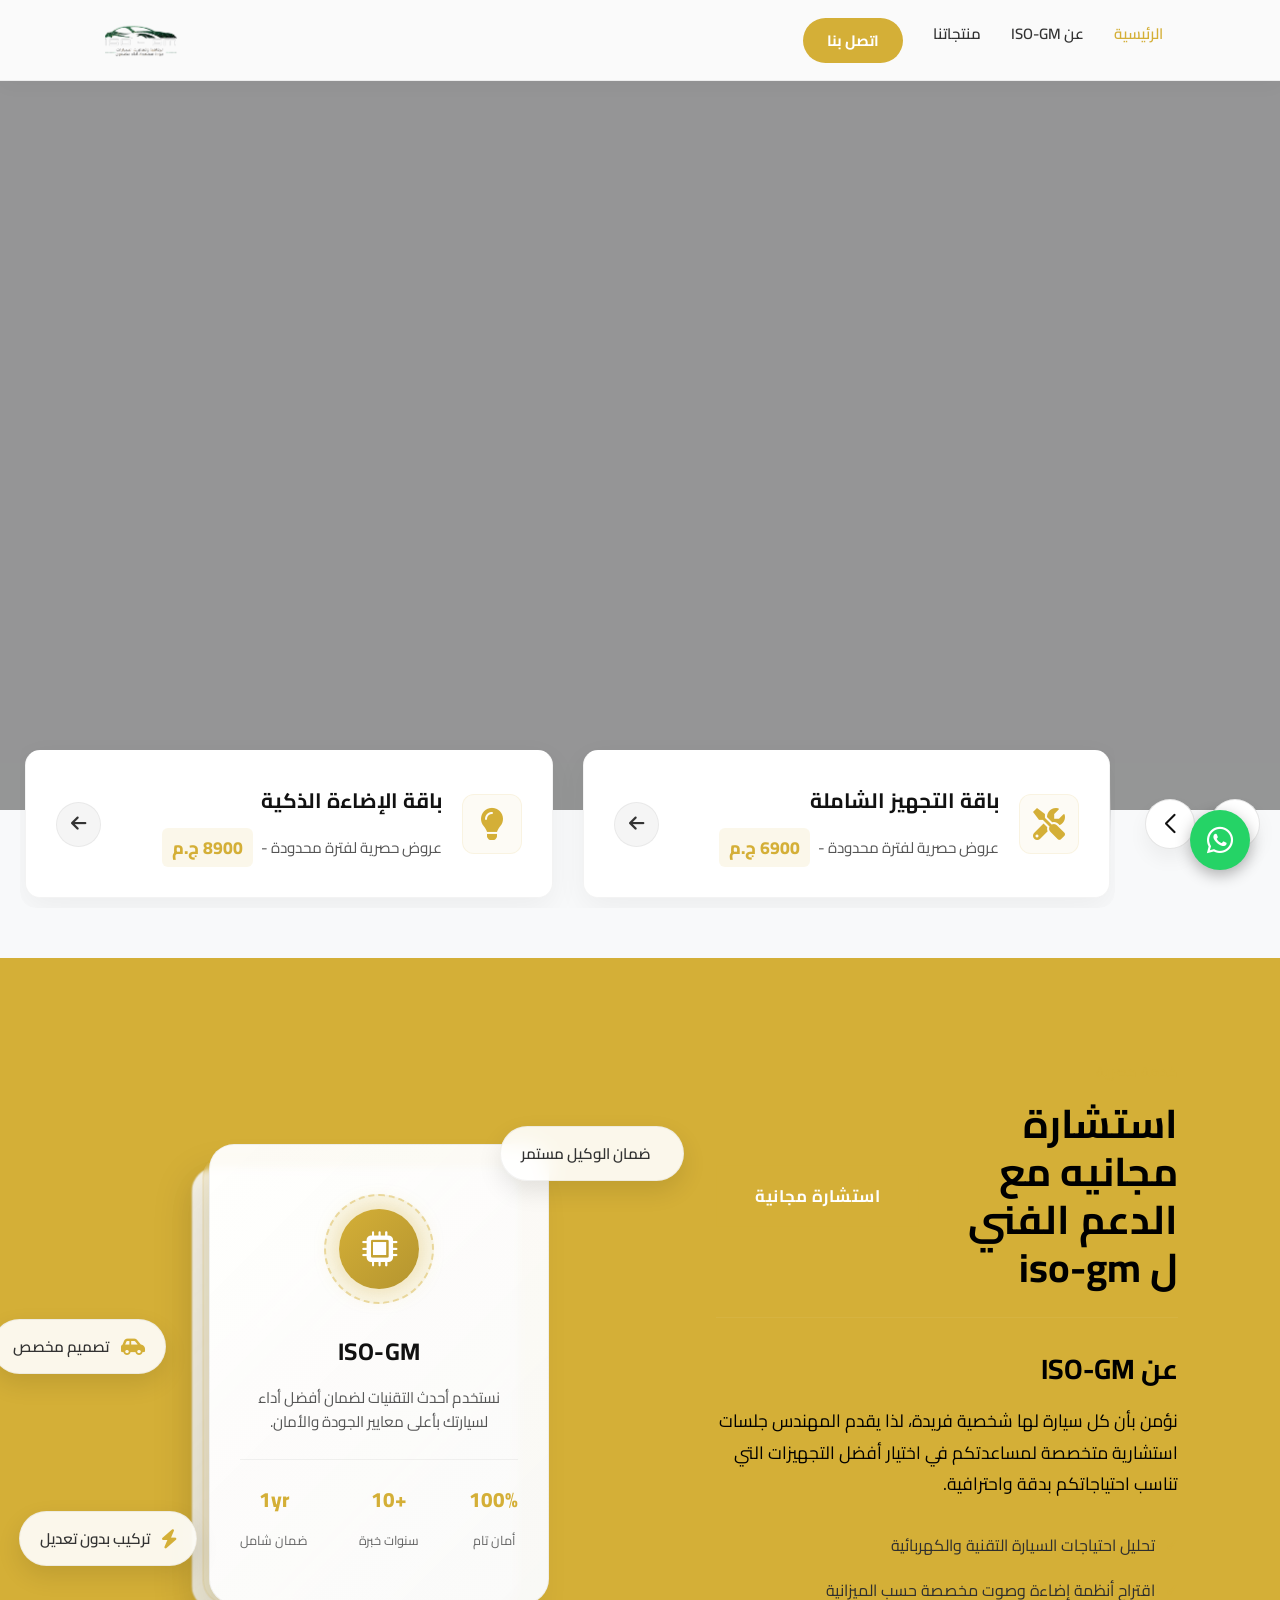
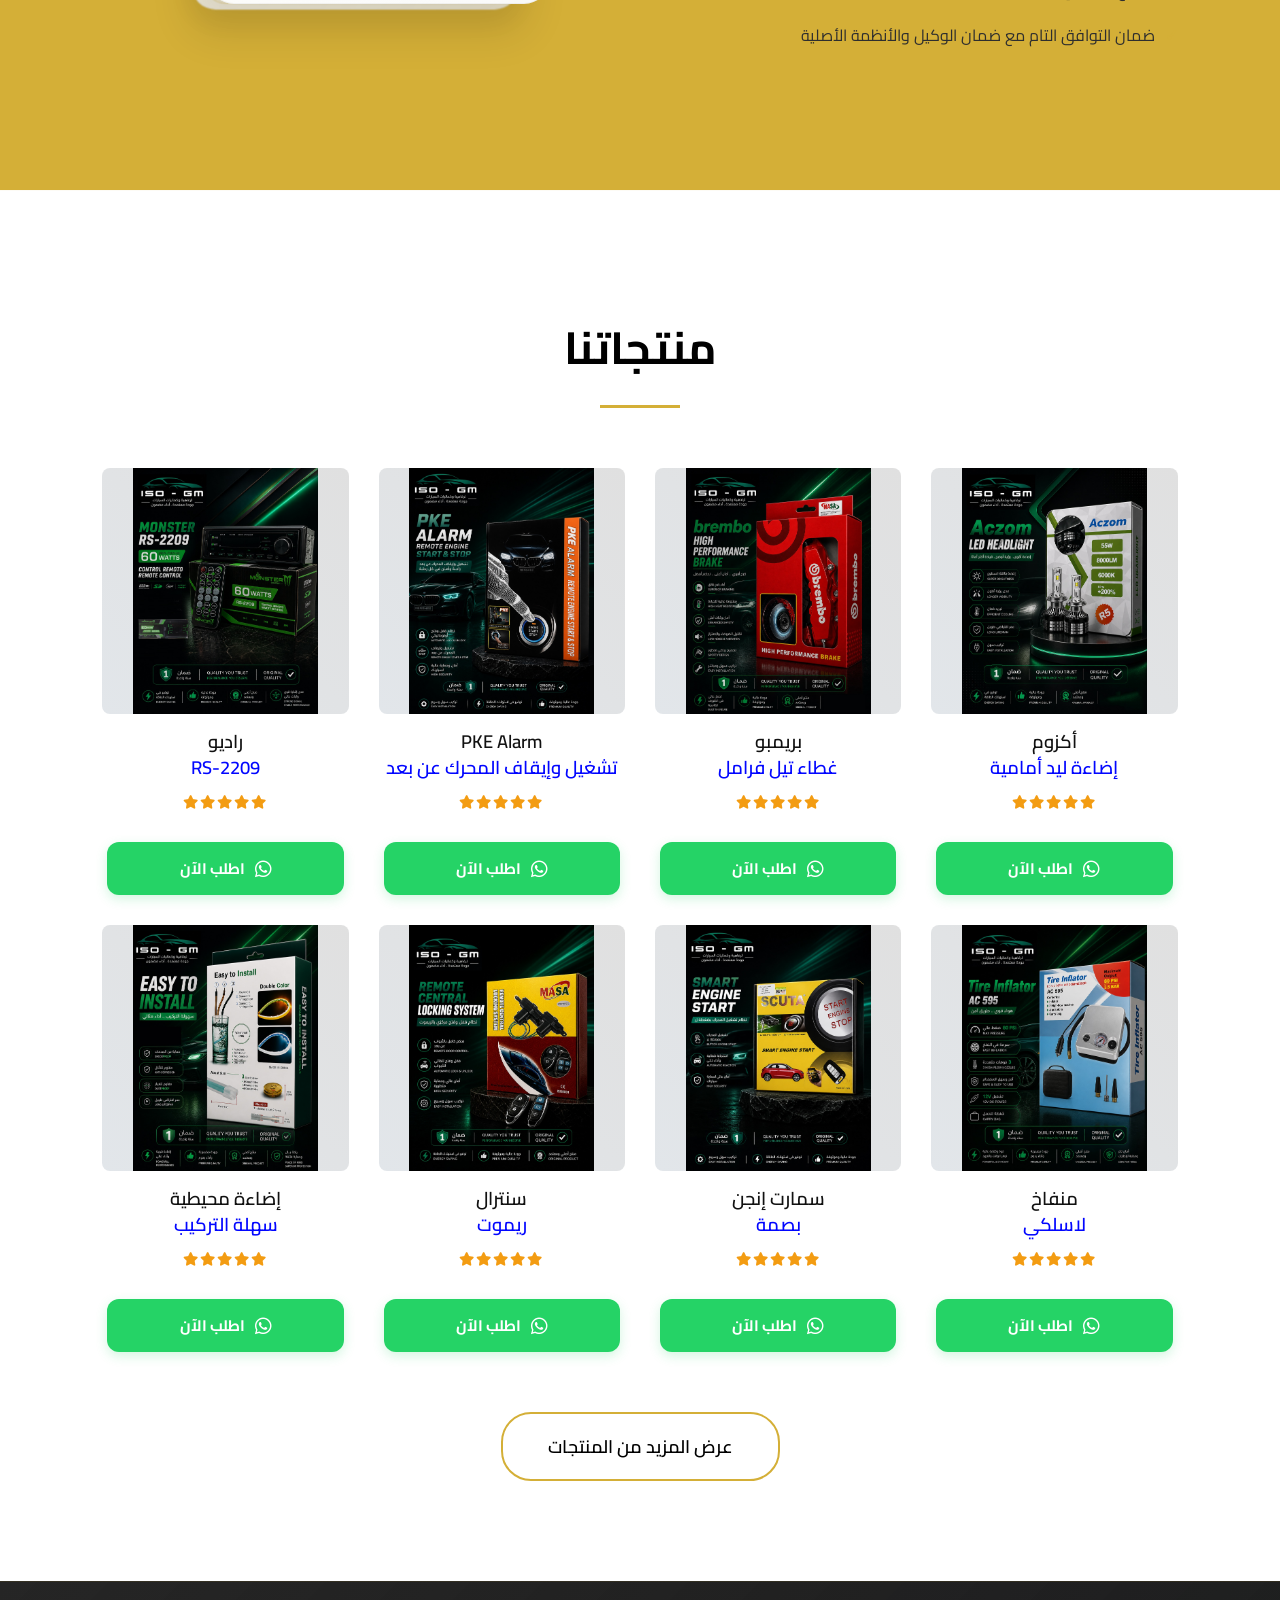
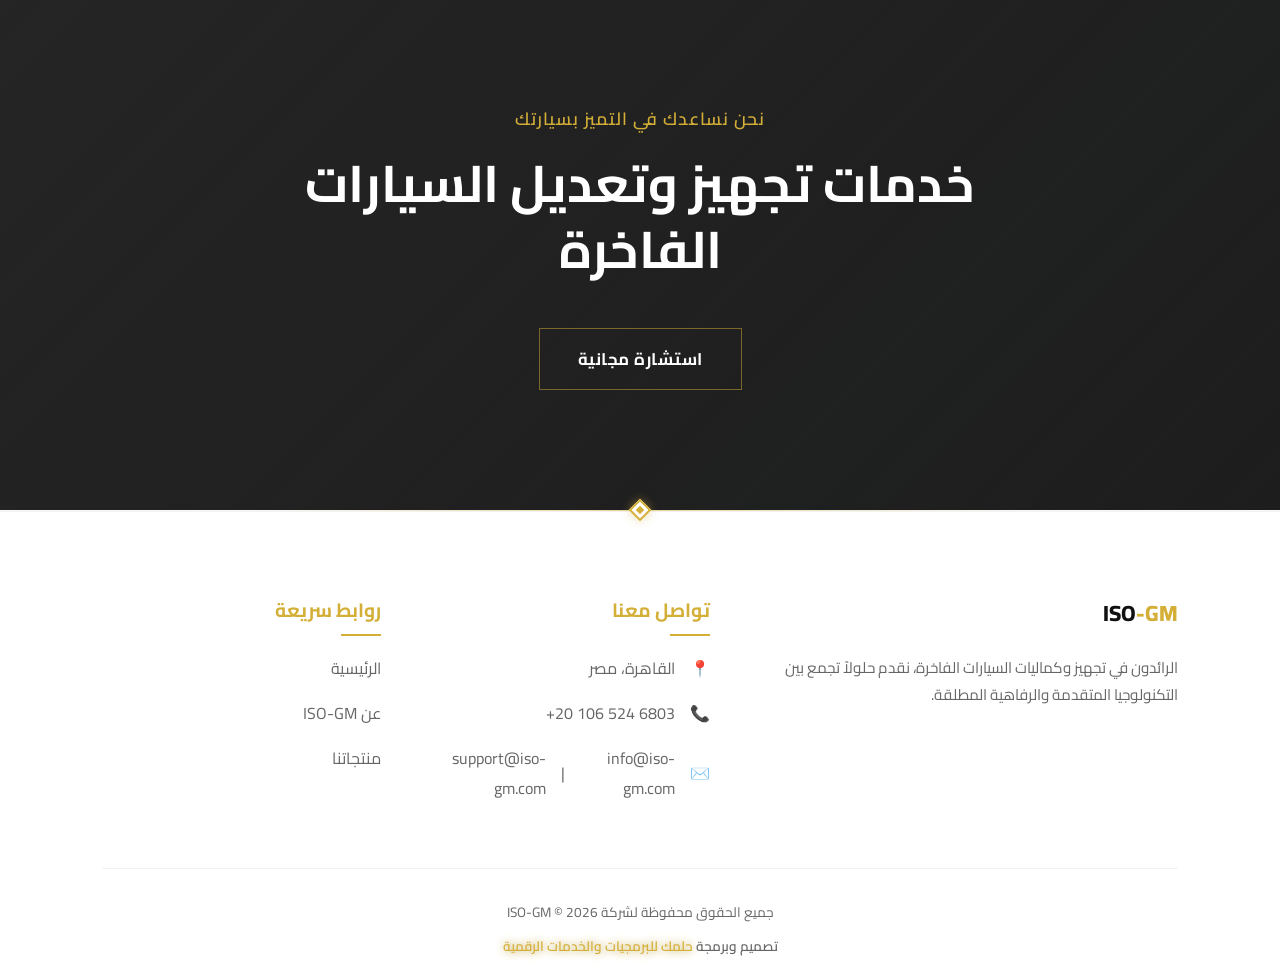
==== index.html @ 5f3ddc8c "Initial commit" ====
<!doctype html>
<html lang="ar" dir="rtl">
  <head>
    <meta charset="UTF-8" />
    <meta name="viewport" content="width=device-width, initial-scale=1.0" />
    <title>ISO-GM</title>
    <link
      href="https://fonts.googleapis.com/css2?family=Cairo:wght@400;600;700&display=swap"
      rel="stylesheet"
    />
    <link
      rel="stylesheet"
      href="https://cdn.jsdelivr.net/npm/swiper@11/swiper-bundle.min.css"
    />
    <link
      rel="stylesheet"
      href="https://cdnjs.cloudflare.com/ajax/libs/font-awesome/6.0.0-beta3/css/all.min.css"
    />
    <link rel="icon" href="Assets/Gallery/logo.png" />
    <link rel="stylesheet" href="Assets/style.css" />
    <style>
      a {
        text-decoration: none;
      }
    </style>
  </head>
  <body>
    <!-- ========================================== -->
    <!--               HEADER SECTION               -->
    <!-- ========================================== -->
    <header>
      <nav>
        <ul>
          <li><a href="#" style="color: var(--primary-cl)">الرئيسية</a></li>
          <li><a href="about.html">عن ISO-GM</a></li>
          <li><a href="products.html">منتجاتنا</a></li>
          <li><a href="#footer" class="nav-contact-btn">اتصل بنا</a></li>
        </ul>
      </nav>
      <a href="#" class="logo"
        ><img src="Assets/Gallery/logo.png" alt="ISO-GM Logo"
      /></a>
    </header>
    <!-- ========================================== -->
    <!--                HERO SECTION                -->
    <!-- ========================================== -->
    <section class="hero">
      <video autoplay muted loop playsinline>
        <source src="Assets/Gallery/index/main-vid.mp4" type="video/mp4" />
      </video>
      <div class="overlay"></div>
    </section>
    <!-- ========================================== -->
    <!--            OFFERS SLIDER SECTION           -->
    <!-- ========================================== -->
    <section class="offers-slider-container">
      <div class="offers-wrapper-inner">
        <div class="offers-nav">
          <div class="swiper-button-next"></div>
          <div class="swiper-button-prev"></div>
        </div>

        <div class="swiper offersSwiper">
          <div class="swiper-wrapper">
            <!-- Slide 1 -->
            <div class="swiper-slide">
              <div class="offer-card">
                <div class="offer-icon"><i class="fas fa-tools"></i></div>
                <div class="offer-details">
                  <h4>باقة التجهيز الشاملة</h4>
                  <p>
                    عروض حصرية لفترة محدودة -
                    <span class="price">6900 ج.م</span>
                  </p>
                </div>
                <div class="offer-arrow-btn">
                  <i class="fas fa-arrow-left"></i>
                </div>
              </div>
            </div>
            <!-- Slide 2 -->
            <div class="swiper-slide">
              <div class="offer-card">
                <div class="offer-icon"><i class="fas fa-lightbulb"></i></div>
                <div class="offer-details">
                  <h4>باقة الإضاءة الذكية</h4>
                  <p>
                    عروض حصرية لفترة محدودة -
                    <span class="price">8900 ج.م</span>
                  </p>
                </div>
                <div class="offer-arrow-btn">
                  <i class="fas fa-arrow-left"></i>
                </div>
              </div>
            </div>
            <!-- Slide 3 -->
            <div class="swiper-slide">
              <div class="offer-card">
                <div class="offer-icon"><i class="fas fa-volume-up"></i></div>
                <div class="offer-details">
                  <h4>باقة الصوت المحيطي</h4>
                  <p>
                    عروض حصرية لفترة محدودة -
                    <span class="price">5500 ج.م</span>
                  </p>
                </div>
                <div class="offer-arrow-btn">
                  <i class="fas fa-arrow-left"></i>
                </div>
              </div>
            </div>
            <!-- Slide 4 -->
            <div class="swiper-slide">
              <div class="offer-card">
                <div class="offer-icon"><i class="fas fa-shield-alt"></i></div>
                <div class="offer-details">
                  <h4>باقة الحماية الكاملة</h4>
                  <p>
                    عروض حصرية لفترة محدودة -
                    <span class="price">9900 ج.م</span>
                  </p>
                </div>
                <div class="offer-arrow-btn">
                  <i class="fas fa-arrow-left"></i>
                </div>
              </div>
            </div>
          </div>
        </div>
      </div>
    </section>
    <!-- ========================================== -->
    <!--            CONSULTATION SECTION            -->
    <!-- ========================================== -->
    <section class="consultation-section">
      <div class="consult-container">
        <div class="consult-content">
          <div class="consult-meta">
            <span class="badge">خدمة حصرية</span>
            <div class="divider"></div>
          </div>
          <div class="consult-header-group">
            <h2>استشارة مجانيه مع الدعم الفني ل iso-gm</h2>
            <a
              href="https://wa.me/201065246803"
              target="_blank"
              class="btn-consult"
            >
              <span>استشارة مجانية</span>
            </a>
          </div>
          <h3>عن ISO-GM</h3>
          <p>
            نؤمن بأن كل سيارة لها شخصية فريدة، لذا يقدم المهندس جلسات استشارية
            متخصصة لمساعدتكم في اختيار أفضل التجهيزات التي تناسب احتياجاتكم بدقة
            واحترافية.
          </p>
          <ul class="consult-features">
            <li><span>✓</span> تحليل احتياجات السيارة التقنية والكهربائية</li>
            <li><span>✓</span> اقتراح أنظمة إضاءة وصوت مخصصة حسب الميزانية</li>
            <li>
              <span>✓</span> ضمان التوافق التام مع ضمان الوكيل والأنظمة الأصلية
            </li>
          </ul>
        </div>

        <div class="consult-visual">
          <div class="showcase-wrapper">
            <div class="glass-panel-back"></div>
            <div class="glass-panel-middle"></div>
            <div class="glass-panel-front">
              <div class="visual-core">
                <div class="visual-core-inner">
                  <i class="fas fa-microchip"></i>
                </div>
              </div>
              <h4>ISO-GM</h4>
              <p>
                نستخدم أحدث التقنيات لضمان أفضل أداء لسيارتك بأعلى معايير الجودة
                والأمان.
              </p>

              <div class="tech-stats">
                <div class="tech-stat-item">
                  <span>100%</span>
                  <small>أمان تام</small>
                </div>
                <div class="tech-stat-item">
                  <span>+10</span>
                  <small>سنوات خبرة</small>
                </div>
                <div class="tech-stat-item">
                  <span>1yr</span>
                  <small>ضمان شامل</small>
                </div>
              </div>
            </div>
          </div>

          <div class="info-tag tag-1">
            <i class="fas fa-shield-check"></i> <span>ضمان الوكيل مستمر</span>
          </div>
          <div class="info-tag tag-2">
            <i class="fas fa-bolt"></i> <span>تركيب بدون تعديل</span>
          </div>
          <div class="info-tag tag-3">
            <i class="fas fa-car-side"></i> <span>تصميم مخصص</span>
          </div>
        </div>
      </div>
    </section>
    <!-- ========================================== -->
    <!--              PRODUCTS SECTION              -->
    <!-- ========================================== -->
    <section class="products-section">
      <div class="products-header">
        <h2>منتجاتنا</h2>
        <div class="divider mx-auto"></div>
      </div>

      <div class="products-grid">
        <!-- Product 1 -->
        <div class="product-wrapper">
          <a href="products/Car Accessories.html">
            <div class="product-card">
              <div class="product-image">
                <div class="img-placeholder">
                  <img
                    src="Assets/Gallery/index/aczom.jpeg"
                    loading="lazy"
                    alt="إضاءة Aczom"
                  />
                </div>
              </div>
              <div class="product-info">
                <h3>
                  أكزوم<br /><span class="index-products"
                    >إضاءة ليد أمامية</span
                  >
                </h3>
                <div class="product-rating">
                  <i class="fas fa-star"></i><i class="fas fa-star"></i
                  ><i class="fas fa-star"></i><i class="fas fa-star"></i
                  ><i class="fas fa-star"></i>
                </div>
              </div>
            </div>
          </a>
          <div class="product-actions">
            <a
              href="https://wa.me/201065246803?text=أرغب في الاستفسار عن: أكزوم - إضاءة ليد أمامية"
              class="btn-buy-whatsapp"
              target="_blank"
            >
              <i class="fab fa-whatsapp"></i> اطلب الآن
            </a>
          </div>
        </div>
        <!-- Product 2 -->
        <div class="product-wrapper">
          <a href="products/Car Accessories.html">
            <div class="product-card">
              <div class="product-image">
                <div class="img-placeholder">
                  <img
                    src="Assets/Gallery/index/brembo.jpeg"
                    loading="lazy"
                    alt="أغطية فرامل Brembo"
                  />
                </div>
              </div>
              <div class="product-info">
                <h3>
                  بريمبو<br /><span class="index-products"
                    >غطاء تيل فرامل</span
                  >
                </h3>
                <div class="product-rating">
                  <i class="fas fa-star"></i><i class="fas fa-star"></i
                  ><i class="fas fa-star"></i><i class="fas fa-star"></i
                  ><i class="fas fa-star"></i>
                </div>
              </div>
            </div>
          </a>
          <div class="product-actions">
            <a
              href="https://wa.me/201065246803?text=أرغب في الاستفسار عن: بريمبو - فرامل أداء عالي"
              class="btn-buy-whatsapp"
              target="_blank"
            >
              <i class="fab fa-whatsapp"></i> اطلب الآن
            </a>
          </div>
        </div>
        <!-- Product 3 -->
        <div class="product-wrapper">
          <a href="products/Car Accessories.html">
            <div class="product-card">
              <div class="product-image">
                <div class="img-placeholder">
                  <img
                    src="Assets/Gallery/index/pke alarm.jpeg"
                    loading="lazy"
                  />
                </div>
              </div>
              <div class="product-info">
                <h3>
                  PKE Alarm<br /><span class="index-products"
                    >تشغيل وإيقاف المحرك عن بعد
                    </span
                  >
                </h3>
                <div class="product-rating">
                  <i class="fas fa-star"></i><i class="fas fa-star"></i
                  ><i class="fas fa-star"></i><i class="fas fa-star"></i
                  ><i class="fas fa-star"></i>
                </div>
              </div>
            </div>
          </a>
          <div class="product-actions">
            <a
              href="https://wa.me/201065246803?text=أرغب في الاستفسار عن: GPNE 9005 - إضاءة ليد أمامية"
              class="btn-buy-whatsapp"
              target="_blank"
            >
              <i class="fab fa-whatsapp"></i> اطلب الآن
            </a>
          </div>
        </div>
        <!-- Product 4 -->
        <div class="product-wrapper">
          <a href="products/Accessories.html">
            <div class="product-card">
              <div class="product-image">
                <div class="img-placeholder">
                  <img
                    src="Assets/Gallery/index/monster.jpeg"
                    loading="lazy"
                    alt="جهاز Monster"
                  />
                </div>
              </div>
              <div class="product-info">
                <h3>راديو<br /><span class="index-products">RS-2209</span></h3>
                <div class="product-rating">
                  <i class="fas fa-star"></i><i class="fas fa-star"></i
                  ><i class="fas fa-star"></i><i class="fas fa-star"></i
                  ><i class="fas fa-star"></i>
                </div>
              </div>
            </div>
          </a>
          <div class="product-actions">
            <a
              href="https://wa.me/201065246803?text=أرغب في الاستفسار عن: راديو RS-2209 - Monster"
              class="btn-buy-whatsapp"
              target="_blank"
            >
              <i class="fab fa-whatsapp"></i> اطلب الآن
            </a>
          </div>
        </div>
        <!-- Product 5 -->
        <div class="product-wrapper">
          <a href="products/Car Accessories.html">
            <div class="product-card">
              <div class="product-image">
                <div class="img-placeholder">
                  <img
                    src="Assets/Gallery/index/tire inflator.jpeg"
                    loading="lazy"
                  />
                </div>
              </div>
              <div class="product-info">
                <h3>
                  منفاخ<br /><span class="index-products">لاسلكي</span>
                </h3>
                <div class="product-rating">
                  <i class="fas fa-star"></i><i class="fas fa-star"></i
                  ><i class="fas fa-star"></i><i class="fas fa-star"></i
                  ><i class="fas fa-star"></i>
                </div>
              </div>
            </div>
          </a>
          <div class="product-actions">
            <a
              href="https://wa.me/201065246803?text=أرغب في الاستفسار عن: منفاخ لاسلكي ذكي"
              class="btn-buy-whatsapp"
              target="_blank"
            >
              <i class="fab fa-whatsapp"></i> اطلب الآن
            </a>
          </div>
        </div>
        <!-- Product 6 -->
        <div class="product-wrapper">
          <a href="products/Car Accessories.html">
            <div class="product-card">
              <div class="product-image">
                <div class="img-placeholder">
                  <img
                    src="Assets/Gallery/index/smart engine start.jpeg"
                    loading="lazy"
                  />
                </div>
              </div>
              <div class="product-info">
                <h3>
                  سمارت إنجن<br /><span class="index-products"
                    >بصمة</span
                  >
                </h3>
                <div class="product-rating">
                  <i class="fas fa-star"></i><i class="fas fa-star"></i
                  ><i class="fas fa-star"></i><i class="fas fa-star"></i
                  ><i class="fas fa-star"></i>
                </div>
              </div>
            </div>
          </a>
          <div class="product-actions">
            <a
              href="https://wa.me/201065246803?text=أرغب في الاستفسار عن: نظام تشغيل ذكي - سمارت إنجن"
              class="btn-buy-whatsapp"
              target="_blank"
            >
              <i class="fab fa-whatsapp"></i> اطلب الآن
            </a>
          </div>
        </div>
        <!-- Product 7 -->
        <div class="product-wrapper">
          <a href="products/Spare Parts.html">
            <div class="product-card">
              <div class="product-image">
                <div class="img-placeholder">
                  <img
                    src="Assets/Gallery/index/remote central.jpeg"
                    loading="lazy"/>
                </div>
              </div>
              <div class="product-info">
                <h3>
                  سنترال<br /><span class="index-products"
                    >ريموت</span
                  >
                </h3>
                <div class="product-rating">
                  <i class="fas fa-star"></i><i class="fas fa-star"></i
                  ><i class="fas fa-star"></i><i class="fas fa-star"></i
                  ><i class="fas fa-star"></i>
                </div>
              </div>
            </div>
          </a>
          <div class="product-actions">
            <a
              href="https://wa.me/201065246803?text=أرغب في الاستفسار عن: نظام سنترال ريموت"
              class="btn-buy-whatsapp"
              target="_blank"
            >
              <i class="fab fa-whatsapp"></i> اطلب الآن
            </a>
          </div>
        </div>
        <!-- Product 8 -->
        <div class="product-wrapper">
          <a href="products/Car Accessories.html">
            <div class="product-card">
              <div class="product-image">
                <div class="img-placeholder">
                  <img
                    src="Assets/Gallery/index/easy to install.jpeg"
                    loading="lazy"
                    alt="easy to install"
                  />
                </div>
              </div>
              <div class="product-info">
                <h3>إضاءة محيطية<br /><span class="index-products">سهلة التركيب</span></h3>
                <div class="product-rating">
                  <i class="fas fa-star"></i><i class="fas fa-star"
                  ></i><i class="fas fa-star"></i><i class="fas fa-star"
                  ></i><i class="fas fa-star"></i>
                </div>
              </div>
            </div>
          </a>
          <div class="product-actions">
            <a
              href="https://wa.me/201065246803?text=أرغب في الاستفسار عن: إضاءة محيطية سهلة التركيب"
              class="btn-buy-whatsapp"
              target="_blank"
            >
              <i class="fab fa-whatsapp"></i> اطلب الآن
            </a>
          </div>
        </div>
      </div>


      <div class="products-action">
        <a href="products.html" class="btn-more">عرض المزيد من المنتجات</a>
      </div>
    </section>
    <!-- ========================================== -->
    <!--          CALL TO ACTION (CTA) SECTION      -->
    <!-- ========================================== -->
    <section class="cta-banner">
      <div class="cta-content">
        <p class="cta-subtitle">نحن نساعدك في التميز بسيارتك</p>
        <h2 class="cta-title">خدمات تجهيز وتعديل السيارات الفاخرة</h2>
        <a
          href="https://wa.me/201065246803"
          target="_blank"
          class="btn-consult"
        >
          <span>استشارة مجانية</span>
        </a>
      </div>
    </section>
    <!-- ========================================== -->
    <!--            ELEGANT SEPARATOR               -->
    <!-- ========================================== -->
    <div class="elegant-separator"></div>

    <!-- ========================================== -->
    <!--               FOOTER SECTION               -->
    <!-- ========================================== -->
    <footer class="main-footer" id="footer">
      <div class="footer-container">
        <div class="footer-section about">
          <div class="logo" style="margin-bottom:20px;"><bdo dir="ltr">ISO<span>-GM</span></bdo></div>
          <p>
            الرائدون في تجهيز وكماليات السيارات الفاخرة، نقدم حلولاً تجمع بين
            التكنولوجيا المتقدمة والرفاهية المطلقة.
          </p>
        </div>
        <div class="footer-section contact">
          <h3>تواصل معنا</h3>
          <ul>
            <li><span>📍</span> القاهرة، مصر</li>
            <li><span>📞</span> <span dir="ltr">+20 106 524 6803</span></li>
            <li><span>✉️</span> <a href="https://mail.google.com/mail/?view=cm&fs=1&to=info@iso-gm.com" target="_blank" rel="noopener noreferrer">info@iso-gm.com</a> | <a href="https://mail.google.com/mail/?view=cm&fs=1&to=support@iso-gm.com" target="_blank" rel="noopener noreferrer">support@iso-gm.com</a></li>
          </ul>
        </div>
        <div class="footer-section links">
          <h3>روابط سريعة</h3>
          <ul>
            <li><a href="index.html">الرئيسية</a></li>
            <li><a href="about.html">عن ISO-GM</a></li>
            <li><a href="products.html">منتجاتنا</a></li>
          </ul>
        </div>
      </div>
      <div class="footer-bottom">
        <p>جميع الحقوق محفوظة لشركة ISO-GM &copy; 2026</p>
        <p style="margin-top: 8px; font-weight: 600">
          تصميم وبرمجة
          <span style="color: var(--primary-cl)"
            ><a href="https://www.7elmak.com/" class="helmak"
              >حلمك للبرمجيات والخدمات الرقمية</a
            >
          </span>
        </p>
      </div>
    </footer>
    <!-- ========================================== -->
    <!--             FLOATING WHATSAPP              -->
    <!-- ========================================== -->
    <a href="https://wa.me/201065246803" class="whatsapp-float" target="_blank">
      <i class="fab fa-whatsapp"></i>
    </a>

    <!-- ========================================== -->
    <!--               IMAGE MODAL                  -->
    <!-- ========================================== -->
    <div id="imageModal" class="image-modal">
      <span class="image-modal-close" id="imageModalClose">&times;</span>
      <img class="image-modal-content" id="imageModalImg" />
    </div>

    <!-- ========================================== -->
    <!--                  SCRIPTS                   -->
    <!-- ========================================== -->
    <script src="https://cdn.jsdelivr.net/npm/swiper@11/swiper-bundle.min.js"></script>
    <script>
      document.addEventListener("DOMContentLoaded", function () {
        var offersSwiper = new Swiper(".offersSwiper", {
          slidesPerView: 1,
          spaceBetween: 20,
          loop: true,
          autoplay: {
            delay: 4000,
            disableOnInteraction: false,
          },
          navigation: {
            nextEl: ".offers-nav .swiper-button-next",
            prevEl: ".offers-nav .swiper-button-prev",
          },
          breakpoints: {
            768: {
              slidesPerView: 2,
              spaceBetween: 25,
            },
            1200: {
              slidesPerView: 2,
              spaceBetween: 30,
            },
          },
        });

        // Image Pop-up Modal Logic
        const modal = document.getElementById("imageModal");
        const modalImg = document.getElementById("imageModalImg");
        const closeBtn = document.getElementById("imageModalClose");
        const productImages = document.querySelectorAll(".img-placeholder img");

        productImages.forEach((img) => {
          img.addEventListener("click", function () {
            modal.classList.add("show");
            modalImg.src = this.src;
          });
        });

        closeBtn.addEventListener("click", function () {
          modal.classList.remove("show");
        });

        modal.addEventListener("click", function (e) {
          if (e.target === modal) {
            modal.classList.remove("show");
          }
        });
      });
    </script>
  </body>
</html>
---- Assets/style.css ----
:root {
  --primary-cl: #d4af37;
  --primary-cl-hover: #b5952f;
  --primary-cl-rgb: 212, 175, 55;

  --bg-black: #f8f9fa; /* Now light gray */
  --bg-darker: #e9ecef; /* Now lighter gray */
  --bg-card: #ffffff; /* White cards */
  --bg-secondary: #ffffff; /* White footer */
  --bg-light: #e2e6ea;

  --text-white: #111111; /* Dark text on light background */
  --text-gray: #444444; /* Darker gray text */
  --text-muted: #666666; /* Muted text */
  --text-dark: #888888; /* Lighter text */

  --whatsapp-green: #25d366;
  --glass-bg: rgba(255, 255, 255, 0.7);
  --glass-border: rgba(0, 0, 0, 0.05);
}

* {
  margin: 0;
  padding: 0;
  box-sizing: border-box;
  font-family: "Cairo", sans-serif;
}
html {
  scroll-behavior: smooth;
}
html,
body {
  max-width: 100vw;
  overflow-x: hidden;
}
body {
  background-color: var(--bg-black);
  color: var(--text-white);
  scroll-behavior: smooth;
}

/* ==========================================
                       HEADER SECTION
           ========================================== */
header {
  position: fixed;
  top: 0;
  width: 100%;
  display: flex;
  justify-content: space-between;
  align-items: center;
  padding: 15px 8%;
  background: rgba(255, 255, 255, 0.95);
  backdrop-filter: blur(15px);
  -webkit-backdrop-filter: blur(15px);
  z-index: 1000;
  border-bottom: 1px solid rgba(0, 0, 0, 0.05);
  box-shadow: 0 4px 20px rgba(0, 0, 0, 0.03);
  transition: all 0.3s ease;
}
.logo {
  font-size: 22px;
  font-weight: 800;
  color: #111111;
  text-decoration: none;
  display: flex;
  align-items: center;
}
.logo span {
  color: var(--primary-cl);
}
.logo img {
  height: 50px;
  width: auto;
  object-fit: contain;
}
nav ul {
  display: flex;
  list-style: none;
}
nav ul li {
  margin: 0 15px;
}
nav ul li a {
  text-decoration: none;
  color: #333333;
  font-size: 15px;
  font-weight: 600;
  transition: 0.3s ease;
  position: relative;
  padding: 5px 0;
}
nav ul li a::after {
  content: "";
  position: absolute;
  bottom: 0;
  right: 0;
  width: 0;
  height: 2px;
  background: var(--primary-cl);
  transition: 0.3s ease;
}
nav ul li a:hover {
  color: var(--primary-cl);
}
nav ul li a:hover::after {
  width: 100%;
  left: 0;
  right: auto;
}

nav ul li a.nav-contact-btn {
  background: var(--primary-cl);
  color: #fff !important;
  padding: 8px 24px !important;
  border-radius: 25px;
  animation: pulseContactBtn 2s infinite;
  font-weight: 700;
  display: inline-block;
}
nav ul li a.nav-contact-btn::after {
  display: none;
}
nav ul li a.nav-contact-btn:hover {
  background: #111;
  color: var(--primary-cl) !important;
  transform: translateY(-3px);
  animation: none;
  box-shadow: 0 5px 15px rgba(0, 0, 0, 0.1);
}
@keyframes pulseContactBtn {
  0% {
    box-shadow: 0 0 0 0 rgba(212, 175, 55, 0.6);
  }
  70% {
    box-shadow: 0 0 0 12px rgba(212, 175, 55, 0);
  }
  100% {
    box-shadow: 0 0 0 0 rgba(212, 175, 55, 0);
  }
}

/* ==========================================
                        HERO SECTION
           ========================================== */
.hero {
  position: relative;
  height: 90vh;
  overflow: hidden;
  display: flex;
  align-items: center;
  justify-content: center;
}
.hero video {
  position: absolute;
  top: 50%;
  left: 50%;
  min-width: 100%;
  min-height: 100%;
  transform: translate(-50%, -50%);
  object-fit: cover;
  z-index: -1;
}
.overlay {
  position: absolute;
  top: 0;
  left: 0;
  width: 100%;
  height: 100%;
  background: rgba(0, 0, 0, 0.4);
}

/* ==========================================
                    CONSULTATION SECTION
           ========================================== */
.consultation-section {
  padding: 100px 8%;
  background: #d4af37;
  position: relative;
  overflow: hidden;
}
.consult-container {
  display: flex;
  align-items: center;
  justify-content: space-between;
  gap: 60px;
  max-width: 1400px;
  margin: 0 auto;
}
.consult-content {
  flex: 1;
  text-align: right;
  z-index: 10;
}
.consult-content h3 {
  font-size: 1.75rem;
  margin-bottom: 10px;
  color: #000000;
}
.consult-content h2 {
  font-size: 2.8rem;
  margin: 15px 0;
  color: #000000;
}
.badge {
  color: var(--primary-cl);
  font-size: 0.9rem;
  font-weight: 600;
  letter-spacing: 1px;
}
.divider {
  width: 80px;
  height: 3px;
  background: var(--primary-cl);
  margin-bottom: 30px;
}
.divider.mx-auto {
  margin-left: auto;
  margin-right: auto;
}
.consult-content p {
  font-size: 1.1rem;
  color: #000000;
  margin-bottom: 30px;
  line-height: 1.8;
}
.consult-features {
  list-style: none;
  margin-bottom: 40px;
}
.consult-features li {
  margin-bottom: 15px;
  color: #2e2e2e;
  display: flex;
  align-items: center;
  gap: 10px;
}
.consult-features li span {
  color: var(--primary-cl);
  font-weight: bold;
}

.btn-consult {
  display: inline-flex;
  align-items: center;
  justify-content: center;
  padding: 14px 38px;
  background: transparent;
  color: #ffffff;
  text-decoration: none;
  font-weight: 700;
  font-size: 1.05rem;
  letter-spacing: 0.5px;
  border-radius: 0;
  border: 1px solid rgba(212, 175, 55, 0.5);
  position: relative;
  z-index: 1;
  transition: all 0.4s ease;
  overflow: hidden;
  white-space: nowrap;
  flex-shrink: 0;
}
.btn-consult::before {
  content: "";
  position: absolute;
  top: 0;
  left: 0;
  width: 100%;
  height: 100%;
  background: linear-gradient(135deg, #000000, #1f1f1f);
  z-index: -1;
  transform: scaleX(0);
  transform-origin: right;
  transition: transform 0.5s cubic-bezier(0.19, 1, 0.22, 1);
}
.btn-consult:hover {
  color: #ffffff;
  border-color: #d4af37;
  box-shadow: 0 10px 30px rgba(212, 175, 55, 0.3);
  transform: translateY(-3px);
}
.btn-consult:hover::before {
  transform: scaleX(1);
  transform-origin: left;
}

.consult-header-group {
  display: flex;
  align-items: center;
  justify-content: space-between;
  gap: 30px;
  margin-bottom: 25px;
  border-bottom: 1px solid rgba(255, 255, 255, 0.05);
  padding-bottom: 25px;
}
.consult-header-group h2 {
  margin: 0 !important;
  font-size: 2.5rem;
  line-height: 1.2;
  background: linear-gradient(to left, #000000, #000000);
  -webkit-background-clip: text;
  -webkit-text-fill-color: transparent;
}

.consult-meta {
  display: flex;
  align-items: center;
  gap: 20px;
  margin-bottom: 15px;
}
.consult-meta .divider {
  margin: 0;
  width: 60px;
  height: 2px;
}

.consult-visual {
  flex: 1.2;
  height: 550px;
  display: flex;
  align-items: center;
  justify-content: center;
  position: relative;
  perspective: 1000px;
}
.showcase-wrapper {
  position: relative;
  width: 340px;
  height: 460px;
  transform-style: preserve-3d;
  animation: float3D 8s infinite ease-in-out;
}
@keyframes float3D {
  0%,
  100% {
    transform: rotateY(-10deg) rotateX(10deg) translateY(0);
  }
  50% {
    transform: rotateY(-15deg) rotateX(5deg) translateY(-20px);
  }
}
.glass-panel-back {
  position: absolute;
  top: 15px;
  left: -25px;
  right: 25px;
  bottom: -15px;
  border-radius: 25px;
  background: linear-gradient(
    135deg,
    rgba(255, 255, 255, 0.9),
    rgba(240, 240, 240, 0.8)
  );
  border: 1px solid rgba(0, 0, 0, 0.05);
  transform: translateZ(-40px);
  box-shadow: 0 10px 30px rgba(0, 0, 0, 0.05);
}
.glass-panel-middle {
  position: absolute;
  top: 5px;
  left: -10px;
  right: 10px;
  bottom: -5px;
  border-radius: 25px;
  background: rgba(212, 175, 55, 0.1);
  border: 1px solid rgba(212, 175, 55, 0.2);
  transform: translateZ(-20px);
  backdrop-filter: blur(4px);
}
.glass-panel-front {
  position: absolute;
  inset: 0;
  border-radius: 25px;
  background: linear-gradient(
    135deg,
    rgba(255, 255, 255, 0.95),
    rgba(250, 250, 250, 0.98)
  );
  border: 1px solid rgba(0, 0, 0, 0.05);
  box-shadow: -20px 30px 40px rgba(0, 0, 0, 0.1);
  display: flex;
  flex-direction: column;
  align-items: center;
  justify-content: center;
  padding: 40px 30px;
  transform: translateZ(0);
}

.visual-core {
  width: 110px;
  height: 110px;
  background: rgba(212, 175, 55, 0.1);
  border: 2px dashed rgba(212, 175, 55, 0.4);
  border-radius: 50%;
  display: flex;
  align-items: center;
  justify-content: center;
  margin-bottom: 25px;
  position: relative;
  animation: spinBg 20s linear infinite;
}
@keyframes spinBg {
  100% {
    transform: rotate(360deg);
  }
}

.visual-core-inner {
  width: 80px;
  height: 80px;
  background: linear-gradient(135deg, #d4af37, #b5952f);
  border-radius: 50%;
  display: flex;
  align-items: center;
  justify-content: center;
  box-shadow: 0 0 25px rgba(212, 175, 55, 0.4);
  animation: pulseCore 3s infinite ease-in-out reverse;
}
.visual-core-inner i {
  font-size: 2.2rem;
  color: #fff;
}

.glass-panel-front h4 {
  color: #111;
  font-size: 1.5rem;
  margin-bottom: 12px;
  font-weight: 700;
  letter-spacing: 0.5px;
}
.glass-panel-front p {
  color: #555;
  font-size: 0.95rem;
  text-align: center;
  line-height: 1.6;
  margin-bottom: 25px;
}

.tech-stats {
  display: flex;
  width: 100%;
  justify-content: space-between;
  border-top: 1px solid rgba(0, 0, 0, 0.05);
  padding-top: 20px;
}
.tech-stat-item {
  text-align: center;
}
.tech-stat-item span {
  display: block;
  color: #d4af37;
  font-size: 1.3rem;
  font-weight: 800;
  margin-bottom: 5px;
}
.tech-stat-item small {
  color: #666;
  font-size: 0.8rem;
}

.info-tag {
  position: absolute;
  background: rgba(255, 255, 255, 0.9);
  backdrop-filter: blur(10px);
  border: 1px solid rgba(0, 0, 0, 0.05);
  padding: 12px 20px;
  border-radius: 30px;
  display: flex;
  align-items: center;
  gap: 12px;
  font-size: 0.95rem;
  color: #333;
  z-index: 20;
  box-shadow: 0 10px 25px rgba(0, 0, 0, 0.1);
  white-space: nowrap;
  font-weight: 600;
}
.info-tag i {
  color: #d4af37;
  font-size: 1.2rem;
}

.tag-1 {
  top: 5%;
  right: -5%;
  animation: floating 5s infinite ease-in-out;
}
.tag-2 {
  bottom: 15%;
  left: -15%;
  animation: floating 6s infinite ease-in-out 1s;
}
.tag-3 {
  top: 40%;
  left: -20%;
  animation: floating 7s infinite ease-in-out 0.5s;
}

/* ==========================================
                      PRODUCTS SECTION
           ========================================== */
.products-section {
  padding: 100px 8%;
  background: #ffffff;
  border-top: 1px solid rgba(212, 175, 55, 0.05);
}
.products-header {
  text-align: center;
  margin-bottom: 60px;
}
.products-header h2 {
  font-size: 2.8rem;
  color: #000;
  margin: 15px 0;
}
.products-grid {
  display: grid;
  grid-template-columns: repeat(4, 1fr);
  gap: 30px;
  margin-bottom: 60px;
  align-items: stretch;
}
.product-wrapper {
  display: flex;
  flex-direction: column;
  align-items: center;
  text-align: center;
  width: 100%;
  height: 100%;
}
.product-card {
  background: transparent;
  border: none;
  border-radius: 0;
  overflow: visible;
  display: flex;
  flex-direction: column;
  width: 100%;
  height: 100%;
  margin-bottom: 0;
  box-shadow: none;
  transition: 0.3s ease;
}
.product-card:hover {
  transform: none;
  box-shadow: none;
  border-color: transparent;
}
.product-image {
  width: 100%;
  aspect-ratio: 1 / 1;
  overflow: hidden;
  background: var(--bg-light);
  border-radius: 8px;
  margin-bottom: 15px;
}
.img-placeholder {
  width: 100%;
  height: 100%;
  background: linear-gradient(45deg, var(--bg-light), #e0e0e0);
  display: flex;
  align-items: center;
  justify-content: center;
  transition: 0.4s ease;
}
.img-placeholder img {
  width: 100%;
  height: 100%;
  object-fit: contain;
  transition: 0.4s ease;
}
.product-wrapper:hover .img-placeholder img {
  transform: scale(1.05);
}
.product-info {
  padding: 0;
  display: flex;
  flex-direction: column;
  align-items: center;
  width: 100%;
  flex: 1;
}
.product-info h3 {
  color: #111;
  font-size: 1.15rem;
  margin-bottom: 8px;
  font-weight: 600;
  line-height: 1.4;
}
.index-products {
  color: #0206ff;
  font-size: 1.15rem;
  margin-bottom: 8px;
  font-weight: 600;
  line-height: 1.4;
}
.pke-alarm {
  color: #33826e;
  text-align: center;
  border-top: 1px solid rgba(212, 175, 55, 0.05);
}
.product-rating {
  color: #f39c12;
  font-size: 0.85rem;
  margin-bottom: 12px;
  letter-spacing: 2px;
}
.product-actions {
  display: flex;
  flex-direction: column;
  width: 100%;
  align-items: center;
  gap: 10px;
  margin-top: auto;
  padding: 15px 5px 0;
}
.btn-buy-whatsapp {
  width: 100%;
  display: flex;
  align-items: center;
  justify-content: center;
  gap: 10px;
  background-color: #25d366;
  color: #fff;
  text-decoration: none;
  padding: 12px 15px;
  border-radius: 12px;
  font-weight: 700;
  font-size: 0.95rem;
  transition: all 0.4s cubic-bezier(0.175, 0.885, 0.32, 1.275);
  box-shadow: 0 4px 12px rgba(37, 211, 102, 0.2);
}
.btn-buy-whatsapp:hover {
  background-color: #128c7e;
  transform: translateY(-3px);
  box-shadow: 0 8px 20px rgba(37, 211, 102, 0.3);
  color: #fff;
}
.btn-buy-whatsapp i {
  font-size: 1.2rem;
}

.btn-more {
  display: inline-block;
  padding: 15px 50px;
  border: 2px solid var(--primary-cl);
  color: var(--primary-cl);
  text-decoration: none;
  font-weight: bold;
  border-radius: 30px;
  transition: 0.3s;
}
.btn-more:hover {
  background: var(--primary-cl);
  color: #000;
}

/* ==========================================
                    CALL TO ACTION (CTA)
           ========================================== */
.cta-banner {
  position: relative;
  padding: 120px 8%;
  text-align: center;
  background:
    linear-gradient(
      135deg,
      rgba(0, 0, 0, 0.85) 0%,
      rgba(17, 17, 17, 0.95) 100%
    ),
    url("Assets/Gallery/index/Ambient Light.png") center/cover fixed;
  display: flex;
  flex-direction: column;
  align-items: center;
  justify-content: center;
  border-top: 1px solid rgba(212, 175, 55, 0.1);
}
.cta-content {
  position: relative;
  z-index: 2;
  max-width: 800px;
}
.cta-subtitle {
  color: #d4af37;
  font-size: 1.1rem;
  font-weight: 600;
  margin-bottom: 15px;
  letter-spacing: 1px;
}
.cta-title {
  font-size: 3.2rem;
  color: #fff;
  margin-bottom: 45px;
  line-height: 1.3;
  font-weight: 700;
}

/* ==========================================
                      ELEGANT SEPARATOR
           ========================================== */
.elegant-separator {
  width: 80%;
  max-width: 800px;
  height: 1px;
  background: linear-gradient(
    to left,
    transparent,
    rgba(212, 175, 55, 0.5),
    transparent
  );
  margin: 0 auto;
  position: relative;
  display: flex;
  align-items: center;
  justify-content: center;
  z-index: 10;
}
.elegant-separator::before {
  content: "";
  position: absolute;
  width: 12px;
  height: 12px;
  background: var(--bg-card);
  border: 2px solid var(--primary-cl);
  transform: rotate(45deg);
  box-shadow: 0 0 10px rgba(212, 175, 55, 0.5);
}
.elegant-separator::after {
  content: "";
  position: absolute;
  width: 6px;
  height: 6px;
  background: var(--primary-cl);
  transform: rotate(45deg);
}

/* ==========================================
                       FOOTER SECTION
           ========================================== */
.main-footer {
  background-color: var(--bg-secondary);
  color: var(--text-white);
  padding: 80px 8% 20px;
  border-top: 1px solid rgba(0, 0, 0, 0.05);
}
.footer-container {
  display: grid;
  grid-template-columns: 1.5fr 1fr 1fr;
  gap: 50px;
  margin-bottom: 50px;
}
.footer-section h3 {
  color: var(--primary-cl);
  font-size: 1.2rem;
  margin-bottom: 25px;
  position: relative;
}
.footer-section h3::after {
  content: "";
  position: absolute;
  right: 0;
  bottom: -8px;
  width: 40px;
  height: 2px;
  background: var(--primary-cl);
}
.footer-section p {
  line-height: 1.8;
  color: var(--text-muted);
  font-size: 0.95rem;
}
.footer-section ul {
  list-style: none;
}
.footer-section ul li {
  margin-bottom: 15px;
  display: flex;
  align-items: center;
  gap: 15px;
  color: var(--text-muted);
}
.footer-section.links ul li a {
  text-decoration: none;
  color: var(--text-muted);
  transition: 0.3s;
}
.footer-section.links ul li a:hover {
  color: var(--primary-cl);
  padding-right: 5px;
}
.footer-section.contact ul li a {
  text-decoration: none;
  color: var(--text-muted);
  transition: 0.3s;
}
.footer-section.contact ul li a:hover {
  color: var(--primary-cl);
}
.footer-bottom {
  text-align: center;
  padding-top: 30px;
  border-top: 1px solid rgba(0, 0, 0, 0.05);
  font-size: 0.85rem;
  color: var(--text-muted);
}
.helmak {
  text-decoration: none;
  color: var(--primary-cl);
  text-shadow: 0 0 10px var(--primary-cl-hover);
}

/* ==========================================
                     FLOATING WHATSAPP
           ========================================== */
.whatsapp-float {
  position: fixed;
  bottom: 30px;
  right: 30px;
  background-color: var(--whatsapp-green);
  color: #fff;
  width: 60px;
  height: 60px;
  border-radius: 50%;
  display: flex;
  align-items: center;
  justify-content: center;
  font-size: 30px;
  z-index: 1000;
  transition: 0.3s;
  box-shadow: 0 5px 15px rgba(0, 0, 0, 0.3);
  text-decoration: none;
}
.whatsapp-float:hover {
  transform: scale(1.1);
  background-color: var(--primary-cl-hover);
}

/* ==========================================
                         ANIMATIONS
           ========================================== */
@keyframes rotateShape {
  from {
    transform: rotate(0deg);
  }
  to {
    transform: rotate(360deg);
  }
}
@keyframes morphing {
  0% {
    border-radius: 40% 60% 60% 40% / 40% 40% 60% 60%;
  }
  100% {
    border-radius: 60% 40% 40% 60% / 60% 60% 40% 40%;
  }
}
@keyframes pulseCore {
  0%,
  100% {
    transform: scale(1);
    box-shadow:
      0 0 30px rgba(212, 175, 55, 0.5),
      inset 0 0 15px rgba(255, 255, 255, 0.5);
  }
  50% {
    transform: scale(1.05);
    box-shadow:
      0 0 50px rgba(212, 175, 55, 0.8),
      inset 0 0 20px rgba(255, 255, 255, 0.8);
  }
}
@keyframes floating {
  0%,
  100% {
    transform: translateY(0);
  }
  50% {
    transform: translateY(-15px);
  }
}

/* ==========================================
                       OFFERS SLIDER
           ========================================== */
.offers-slider-container {
  position: relative;
  max-width: 1300px;
  margin: -70px auto 50px;
  padding: 0 20px;
  z-index: 100;
}
.offers-wrapper-inner {
  display: flex;
  align-items: center;
  gap: 30px;
}
.offers-nav {
  display: flex;
  gap: 15px;
  flex-shrink: 0;
}
.offers-nav .swiper-button-prev,
.offers-nav .swiper-button-next {
  position: static;
  width: 50px;
  height: 50px;
  background: #ffffff;
  backdrop-filter: blur(10px);
  border: 1px solid rgba(0, 0, 0, 0.1);
  border-radius: 50%;
  display: flex;
  align-items: center;
  justify-content: center;
  color: #111111;
  margin: 0;
  transition: 0.3s;
  cursor: pointer;
  box-shadow: 0 10px 20px rgba(0, 0, 0, 0.05);
}
.offers-nav .swiper-button-prev::after,
.offers-nav .swiper-button-next::after {
  font-size: 1.2rem;
  font-weight: bold;
}
.offers-nav .swiper-button-prev:hover,
.offers-nav .swiper-button-next:hover {
  background: var(--primary-cl);
  color: #ffffff;
  border-color: var(--primary-cl);
  transform: scale(1.05);
}
.offersSwiper {
  flex: 1 1 auto;
  width: 100%;
  max-width: 100%;
  min-width: 0; /* Prevents flexbox blowout for Swiper */
  overflow: hidden;
  border-radius: 15px;
  padding: 10px 5px; /* for hover shadow */
}
.offer-card {
  background: #ffffff;
  backdrop-filter: blur(20px);
  border: 1px solid rgba(0, 0, 0, 0.05);
  border-top: 1px solid rgba(255, 255, 255, 0.8);
  padding: 30px;
  display: flex;
  align-items: center;
  justify-content: space-between;
  gap: 20px;
  border-radius: 15px;
  transition: all 0.4s ease;
  cursor: pointer;
  height: 100%;
  box-shadow: 0 10px 30px rgba(0, 0, 0, 0.05);
}
.offer-card:hover {
  border-color: rgba(212, 175, 55, 0.4);
  transform: translateY(-8px);
  background: #fafafa;
  box-shadow: 0 15px 40px rgba(212, 175, 55, 0.15);
}
.offer-icon {
  width: 60px;
  height: 60px;
  display: flex;
  align-items: center;
  justify-content: center;
  font-size: 2rem;
  color: #d4af37;
  background: rgba(212, 175, 55, 0.05);
  border-radius: 12px;
  border: 1px solid rgba(212, 175, 55, 0.1);
  flex-shrink: 0;
  transition: 0.3s;
}
.offer-card:hover .offer-icon {
  background: rgba(212, 175, 55, 0.15);
}
.offer-details {
  flex: 1;
  text-align: right;
}
.offer-details h4 {
  color: #111111;
  font-size: 1.3rem;
  margin-bottom: 8px;
  font-weight: 700;
}
.offer-details p {
  color: #555555;
  font-size: 0.95rem;
  margin: 0;
  display: flex;
  flex-wrap: wrap;
  align-items: center;
  gap: 8px;
}
.offer-details .price {
  color: #d4af37;
  font-weight: 800;
  font-size: 1.1rem;
  background: rgba(212, 175, 55, 0.1);
  padding: 3px 10px;
  border-radius: 6px;
}
.offer-arrow-btn {
  width: 45px;
  height: 45px;
  background: #f5f5f5;
  border: 1px solid rgba(0, 0, 0, 0.05);
  border-radius: 50%;
  display: flex;
  align-items: center;
  justify-content: center;
  color: #333333;
  transition: 0.4s;
  font-size: 1.1rem;
  flex-shrink: 0;
}
.offer-card:hover .offer-arrow-btn {
  background: #d4af37;
  border-color: #d4af37;
  color: #ffffff;
  transform: translateX(-8px);
}

/* ==========================================
                      CATEGORIES SECTION
           ========================================== */
.page-header {
  padding: 150px 8% 80px;
  background:
    linear-gradient(135deg, rgba(0, 0, 0, 0.7) 0%, rgba(17, 17, 17, 0.9) 100%),
    url("Gallery/index/products-bg.png") center/cover fixed;
  text-align: center;
  border-bottom: 1px solid rgba(212, 175, 55, 0.1);
}
.page-header h1 {
  color: #fff;
  font-size: 3.5rem;
  margin-bottom: 15px;
  font-weight: 800;
}
.page-header p {
  color: var(--primary-cl);
  font-size: 1.2rem;
  font-weight: 600;
}

.categories-section {
  padding: 80px 8%;
  background: var(--bg-black);
}
.categories-grid {
  display: grid;
  grid-template-columns: repeat(auto-fit, minmax(320px, 1fr));
  gap: 40px;
  max-width: 1400px;
  margin: 0 auto;
}

.category-card {
  background: var(--bg-card);
  border-radius: 15px;
  overflow: hidden;
  display: flex;
  flex-direction: column;
  text-decoration: none;
  border: 1px solid rgba(0, 0, 0, 0.05);
  transition: all 0.4s ease;
  box-shadow: 0 10px 30px rgba(0, 0, 0, 0.03);
  position: relative;
}
.category-card:hover {
  transform: translateY(-10px);
  box-shadow: 0 20px 40px rgba(212, 175, 55, 0.15);
  border-color: rgba(212, 175, 55, 0.3);
}
.category-image {
  width: 100%;
  height: 250px;
  overflow: hidden;
  position: relative;
  background: #fff;
  display: flex;
  align-items: center;
  justify-content: center;
}
.category-image img {
  width: 100%;
  height: 100%;
  object-fit: contain;
  transition: transform 0.6s ease;
  padding: 20px;
}
.category-card:hover .category-image img {
  transform: scale(1.1);
}
.category-image-overlay {
  position: absolute;
  inset: 0;
  background: linear-gradient(
    to top,
    rgba(0, 0, 0, 0.4) 0%,
    rgba(0, 0, 0, 0) 100%
  );
  opacity: 0.5;
  transition: opacity 0.4s ease;
}
.category-card:hover .category-image-overlay {
  opacity: 0.8;
}
.category-info {
  padding: 30px;
  text-align: center;
  flex-grow: 1;
  display: flex;
  flex-direction: column;
  align-items: center;
  justify-content: center;
  background: #fff;
  position: relative;
  border-top: 1px solid rgba(0, 0, 0, 0.05);
}
.category-icon {
  width: 70px;
  height: 70px;
  background: #fff;
  color: var(--primary-cl);
  border-radius: 50%;
  display: flex;
  align-items: center;
  justify-content: center;
  font-size: 1.8rem;
  position: absolute;
  top: -35px;
  left: 50%;
  transform: translateX(-50%);
  border: 4px solid rgba(212, 175, 55, 0.1);
  box-shadow: 0 5px 15px rgba(0, 0, 0, 0.05);
  transition: all 0.4s ease;
}
.category-card:hover .category-icon {
  background: var(--primary-cl);
  color: #fff;
  border-color: #fff;
  transform: translateX(-50%) rotateY(360deg);
}
.category-info h2 {
  color: #111;
  font-size: 1.5rem;
  margin-top: 25px;
  margin-bottom: 12px;
  font-weight: 700;
}
.category-info p {
  color: #666;
  font-size: 0.95rem;
  line-height: 1.6;
  margin-bottom: 20px;
}
.category-btn {
  display: inline-flex;
  align-items: center;
  gap: 8px;
  color: var(--primary-cl);
  font-weight: 700;
  font-size: 1.05rem;
  transition: 0.3s;
}
.category-btn i {
  transition: transform 0.3s ease;
}
.category-card:hover .category-btn {
  color: #111;
}
.category-card:hover .category-btn i {
  transform: translateX(-5px);
}

/* ==========================================
                        RESPONSIVE
           ========================================== */
@media (max-width: 1024px) {
  .consult-container {
    flex-direction: column;
    text-align: center;
  }
  .consult-content {
    order: 2;
  }
  .consult-visual {
    order: 1;
    width: 100%;
    height: 450px;
  }
  .abstract-shape {
    width: 300px;
    height: 300px;
  }
  .footer-container {
    grid-template-columns: 1fr 1fr;
  }
  .footer-section.about {
    grid-column: span 2;
    text-align: center;
  }
  .products-grid {
    grid-template-columns: repeat(3, 1fr);
    gap: 20px;
  }
  header {
    flex-direction: column;
    gap: 15px;
  }
  .consult-header-group {
    flex-direction: column;
    text-align: center;
    gap: 20px;
  }
  .consult-header-group h2 {
    font-size: 1.8rem;
  }
  .consult-meta {
    justify-content: center;
  }
  .cta-title {
    font-size: 2.5rem;
  }
  .offers-wrapper-inner {
    flex-direction: column-reverse;
    gap: 20px;
    width: 100%;
  }
  .offersSwiper {
    width: 100%;
    flex: none;
  }
  .offers-nav {
    width: 100%;
    justify-content: center;
    margin-top: 10px;
  }
  .offers-slider-container {
    margin-top: -30px;
    width: 100%;
  }

  /* Fix slider cards squeezing on tablets (768px - 1024px) */
  .offer-card {
    padding: 20px;
    gap: 15px;
  }
  .offer-icon {
    width: 50px;
    height: 50px;
    font-size: 1.6rem;
  }
  .offer-details h4 {
    font-size: 1.15rem;
    margin-bottom: 6px;
  }
  .offer-details p {
    font-size: 0.85rem;
    flex-direction: column;
    align-items: flex-start;
    gap: 5px;
  }
  .offer-details .price {
    font-size: 1rem;
    padding: 2px 8px;
  }
  .offer-arrow-btn {
    display: none; /* Hide to save space on tablets since they can swipe */
  }
}
@media (max-width: 768px) {
  .products-grid {
    grid-template-columns: repeat(2, 1fr);
    gap: 15px;
  }
  .offer-card {
    padding: 20px 15px;
    gap: 12px;
  }
  .offer-icon {
    width: 45px;
    height: 45px;
    font-size: 1.4rem;
  }
  .offer-details h4 {
    font-size: 1.1rem;
  }
  .offer-details p {
    font-size: 0.85rem;
  }
}
@media (max-width: 480px) {
  .footer-container {
    grid-template-columns: 1fr;
  }
  .products-grid {
    grid-template-columns: repeat(2, 1fr);
    gap: 10px;
  }
  .consult-content h2 {
    font-size: 2rem;
  }
  .cta-title {
    font-size: 2rem;
  }
  .cta-banner {
    padding: 80px 5%;
  }
  .offers-slider-container {
    margin-top: -20px;
  }
  .offer-card {
    flex-direction: column;
    text-align: center;
    justify-content: center;
    align-items: center;
  }
  .offer-details {
    text-align: center;
  }
  .offer-details p {
    align-items: center;
  }
}
.products-action {
  margin-top: 60px;
  display: flex;
  justify-content: center;
}
.products-action .btn-more {
  padding: 16px 45px;
  border: 2px solid var(--primary-cl);
  background: transparent;
  color: #000000;
  font-size: 18px;
  font-weight: 600;
  border-radius: 30px;
  transition: 0.3s;
  text-decoration: none;
}
.products-action .btn-more:hover {
  background: var(--primary-cl-hover);
  color: #000;
}

/* ==========================================
                      IMAGE POP-UP MODAL
           ========================================== */
.image-modal {
  display: none;
  position: fixed;
  z-index: 9999;
  left: 0;
  top: 0;
  width: 100%;
  height: 100%;
  background-color: rgba(0, 0, 0, 0.85);
  align-items: center;
  justify-content: center;
  opacity: 0;
  transition: opacity 0.3s ease;
  backdrop-filter: blur(5px);
}
.image-modal.show {
  display: flex;
  opacity: 1;
}
.image-modal-content {
  max-width: 90%;
  max-height: 90%;
  border-radius: 10px;
  box-shadow: 0 10px 40px rgba(0, 0, 0, 0.5);
  transform: scale(0.8);
  transition: transform 0.3s ease;
}
.image-modal.show .image-modal-content {
  transform: scale(1);
}
.image-modal-close {
  position: absolute;
  top: 20px;
  right: 30px;
  color: #fff;
  font-size: 40px;
  font-weight: bold;
  cursor: pointer;
  transition: 0.3s;
}
.image-modal-close:hover {
  color: var(--primary-cl);
}
/* Sidebar Compact Style */
.side-nav-compact {
  position: fixed;
  right: 0; /* ملتصق بحافة الشاشة */
  top: 50%;
  transform: translateY(-50%);
  width: 60px; /* العرض الابتدائي (الأيقونات فقط) */
  background: #1a1a1a; /* لون داكن فخم يناسب السيارات */
  border-radius: 15px 0 0 15px; /* حواف دائرية من جهة واحدة */
  box-shadow: -5px 0 15px rgba(0, 0, 0, 0.2);
  z-index: 9999;
  overflow: visible;
  transition: width 0.4s cubic-bezier(0.175, 0.885, 0.32, 1.275); /* حركة ارتدادية خفيفة */
}

/* عند لمس القائمة يزداد العرض */
.side-nav-compact:hover {
  width: 180px;
}

.side-nav-list {
  list-style: none;
  padding: 10px 0;
  margin: 0;
}

.side-nav-list li a {
  display: flex;
  align-items: center;
  height: 50px;
  text-decoration: none;
  color: #fff;
  white-space: nowrap; /* لمنع النص من النزول لسطر جديد */
  transition: background 0.3s;
}

.side-nav-list li a i {
  min-width: 60px; /* نفس عرض القائمة الصغير لضمان التوسط */
  text-align: center;
  font-size: 1.2rem;
  color: var(--primary-cl); /* لون الأيقونات */
}

.nav-text {
  opacity: 0; /* النص مخفي افتراضياً */
  visibility: hidden;
  transform: translateX(20px); /* تحريك النص قليلاً لليمين */
  transition: all 0.3s ease;
  font-size: 0.95rem;
  font-weight: 600;
}

/* عند اللمس يظهر النص */
.side-nav-compact:hover .nav-text {
  opacity: 1;
  visibility: visible;
  transform: translateX(0);
}

/* تأثير عند الوقوف على كل رابط */
.side-nav-list li a:hover {
  background: rgba(255, 255, 255, 0.1);
}

/* التوافق مع الموبايل */
@media (max-width: 768px) {
  .side-nav-compact {
    bottom: 20px;
    top: auto;
    transform: none;
    right: 10px;
    border-radius: 15px;
    width: 50px;
  }
}

/* Submenu styles */
.side-nav-list li {
  position: relative;
}

/* Chevron arrow styling */
.submenu-chevron {
  opacity: 0;
  visibility: hidden;
  margin-right: auto;
  margin-left: 15px;
  font-size: 0.75rem;
  color: rgba(255, 255, 255, 0.4);
  transition: all 0.3s ease;
}

.side-nav-compact:hover .submenu-chevron {
  opacity: 1;
  visibility: visible;
}

.has-submenu:hover .submenu-chevron {
  transform: rotate(-90deg);
  color: var(--primary-cl);
}

/* Submenu container with Glassmorphism */
.submenu {
  position: absolute;
  right: 100%; /* Dynamically aligned to the left of side menu */
  top: 50%;
  transform: translateY(-50%) translateX(10px);
  background: rgba(26, 26, 26, 0.95);
  backdrop-filter: blur(10px);
  -webkit-backdrop-filter: blur(10px);
  border: 1px solid rgba(212, 175, 55, 0.25);
  border-radius: 10px 0 0 10px;
  list-style: none;
  padding: 10px 0;
  margin: 0;
  width: 190px;
  max-height: 420px;
  overflow-y: auto;
  opacity: 0;
  pointer-events: none;
  transition: all 0.35s cubic-bezier(0.4, 0, 0.2, 1);
  box-shadow: -10px 10px 30px rgba(0, 0, 0, 0.5);
}

/* Submenu header */
.submenu-header {
  padding: 5px 15px 10px;
  font-size: 0.75rem;
  font-weight: 700;
  color: var(--primary-cl);
  border-bottom: 1px solid rgba(212, 175, 55, 0.15);
  margin-bottom: 5px;
  text-align: right;
  letter-spacing: 0.5px;
}

/* Custom scrollbar for submenu */
.submenu::-webkit-scrollbar {
  width: 4px;
}
.submenu::-webkit-scrollbar-track {
  background: rgba(26, 26, 26, 0.5);
}
.submenu::-webkit-scrollbar-thumb {
  background: var(--primary-cl);
  border-radius: 2px;
}

.submenu li a {
  padding: 8px 15px !important;
  height: auto !important;
  font-size: 0.85rem !important;
  color: #ccc !important;
  display: block !important;
  text-align: right;
  transition: all 0.25s ease;
}

.submenu li a:hover {
  background: rgba(212, 175, 55, 0.12) !important;
  color: var(--primary-cl) !important;
  padding-right: 20px !important; /* Slide-in effect on hover */
}

/* Show submenu when side menu is hovered AND the specific item is hovered */
.side-nav-compact:hover .has-submenu:hover .submenu {
  opacity: 1;
  pointer-events: auto;
  transform: translateY(-50%) translateX(0);
}

/* Adjust submenu positioning for mobile */
@media (max-width: 768px) {
  .submenu {
    right: auto;
    left: 60px; /* Expand to the right instead on mobile */
    border-radius: 0 10px 10px 0;
    max-height: 300px;
    box-shadow: 10px 10px 30px rgba(0, 0, 0, 0.5);
  }
}
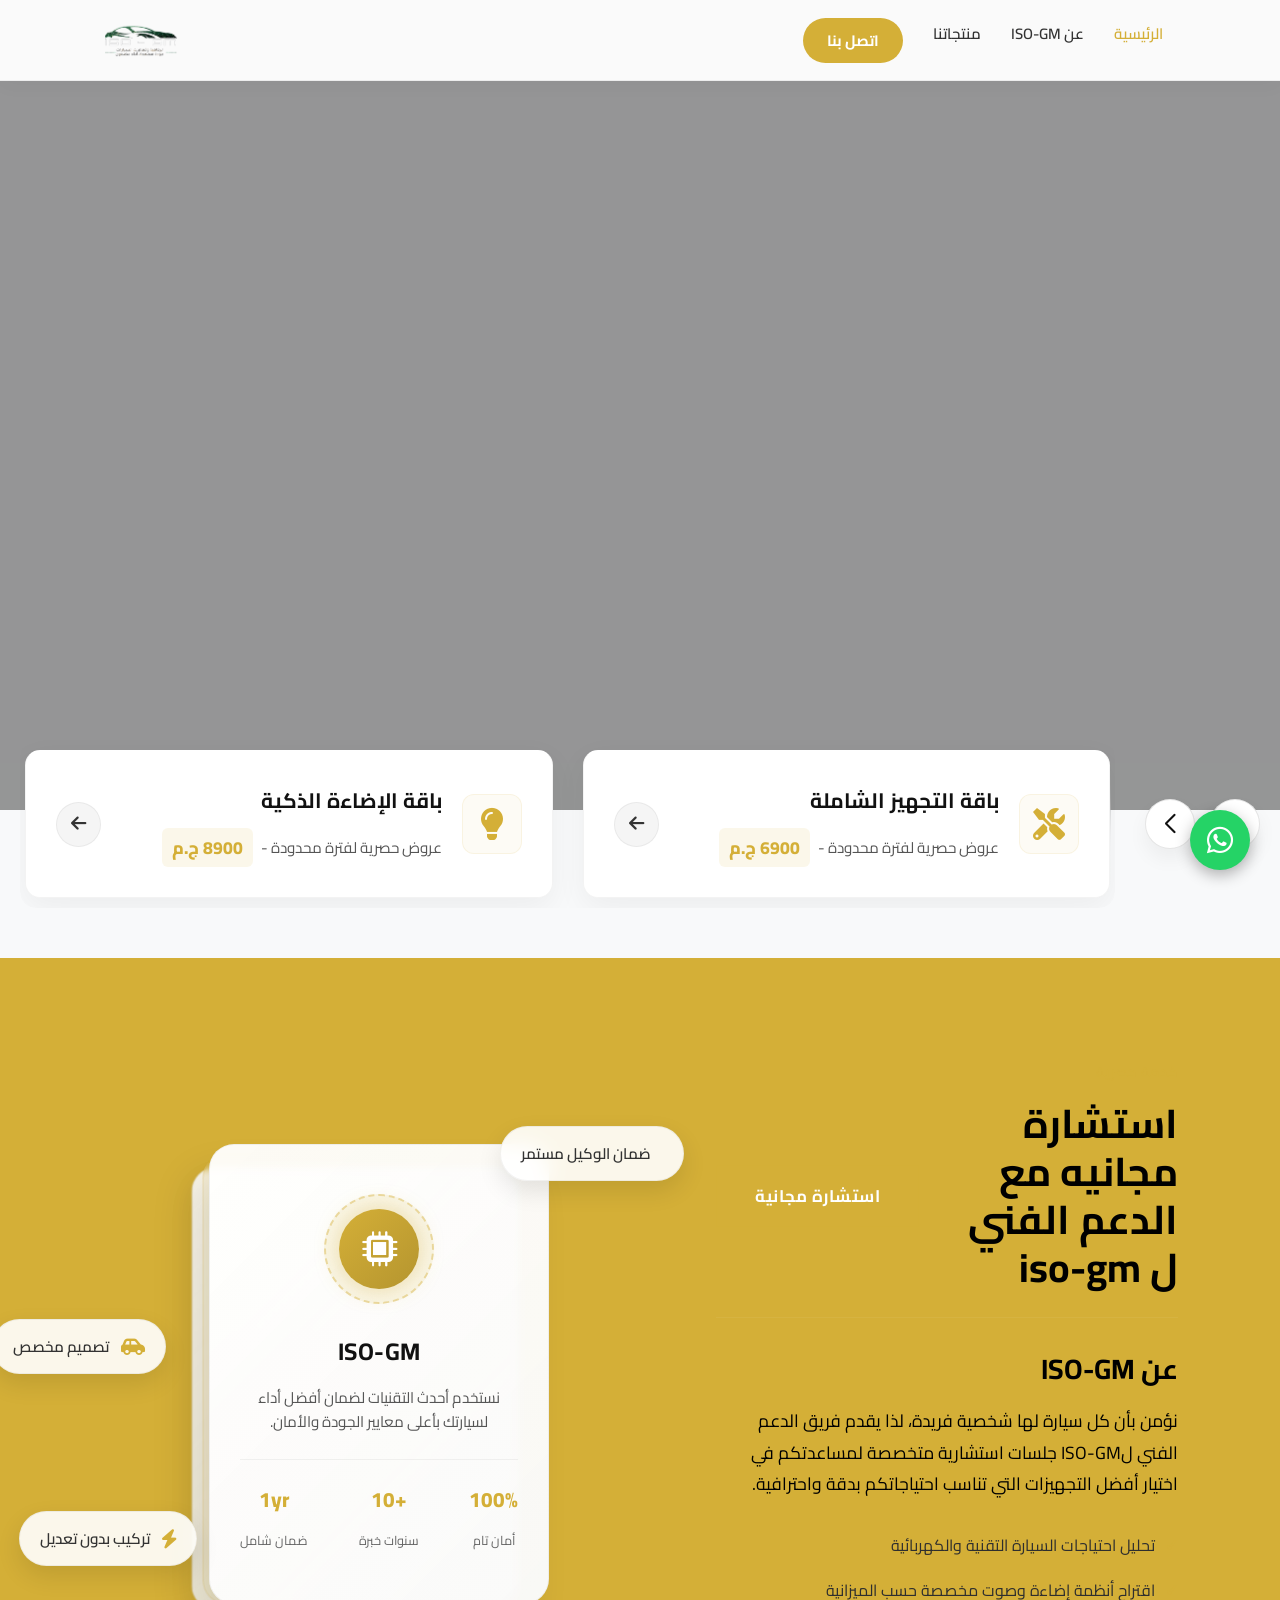
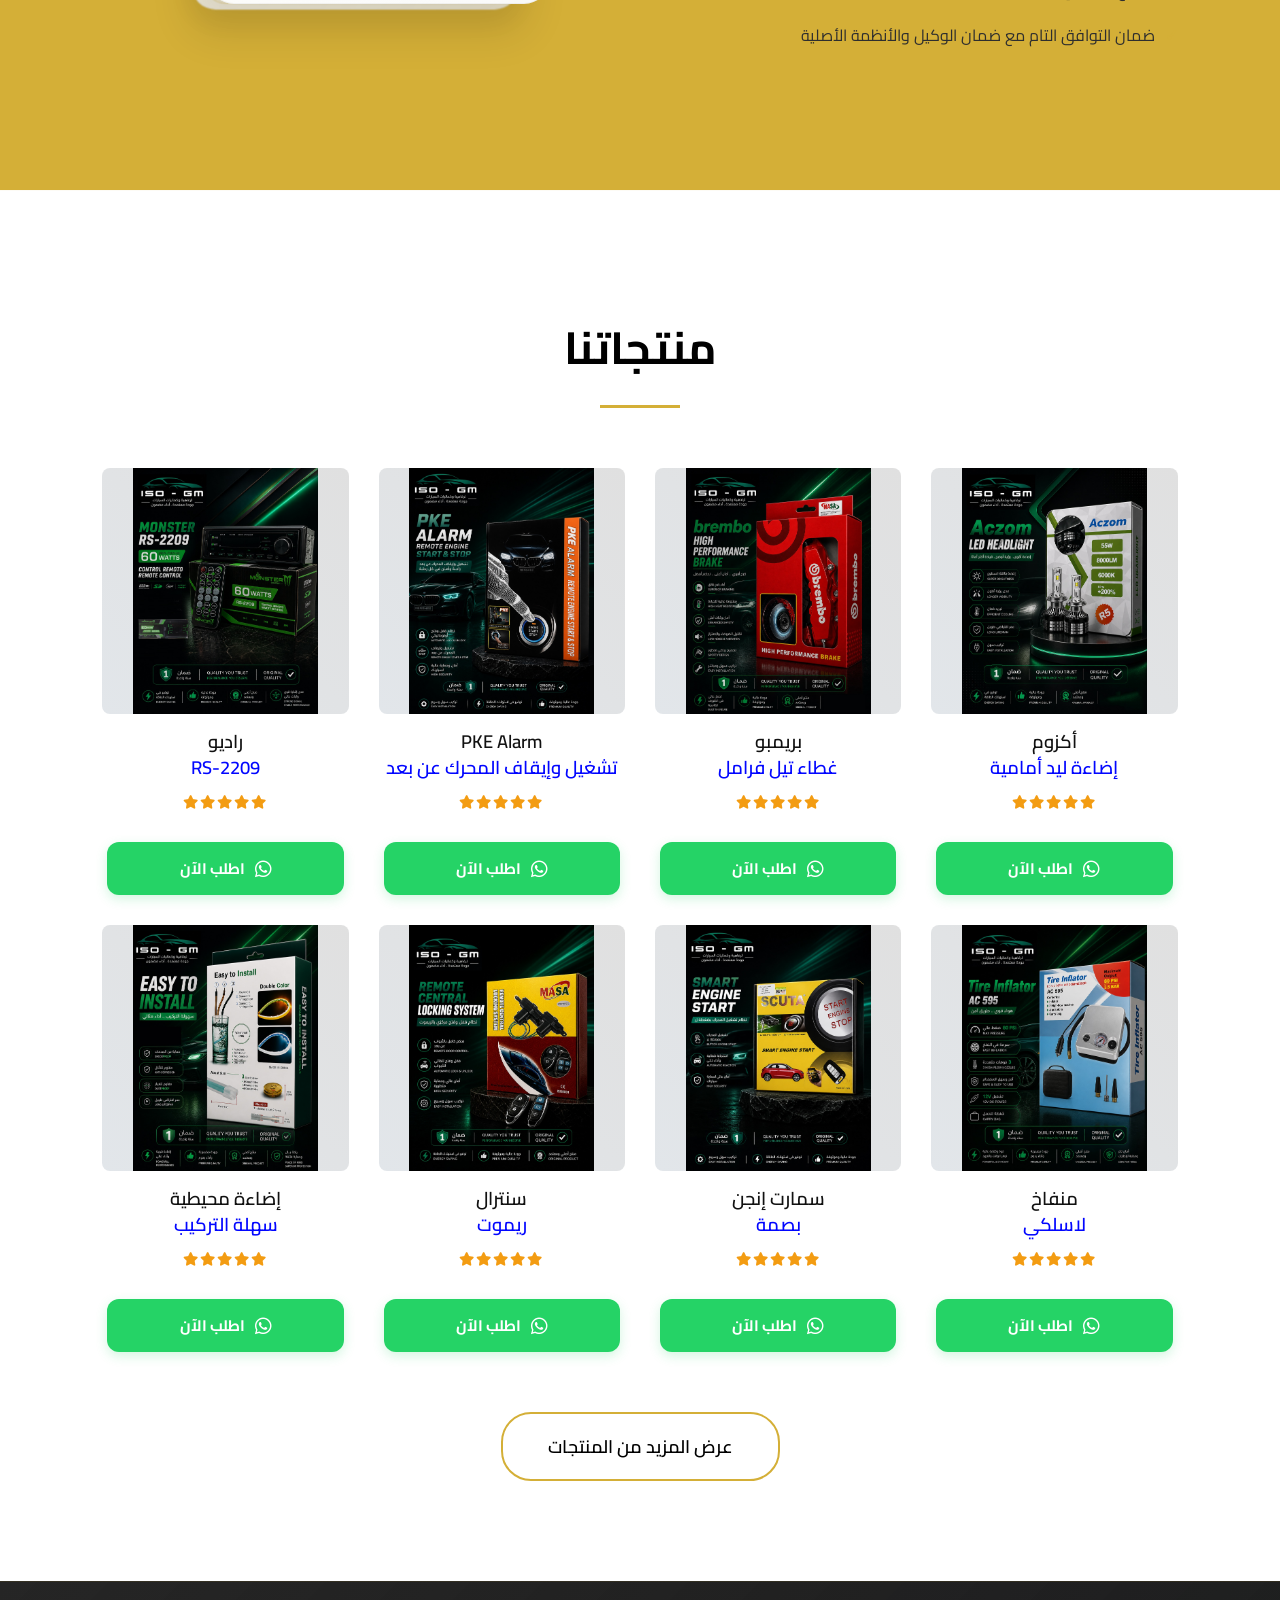
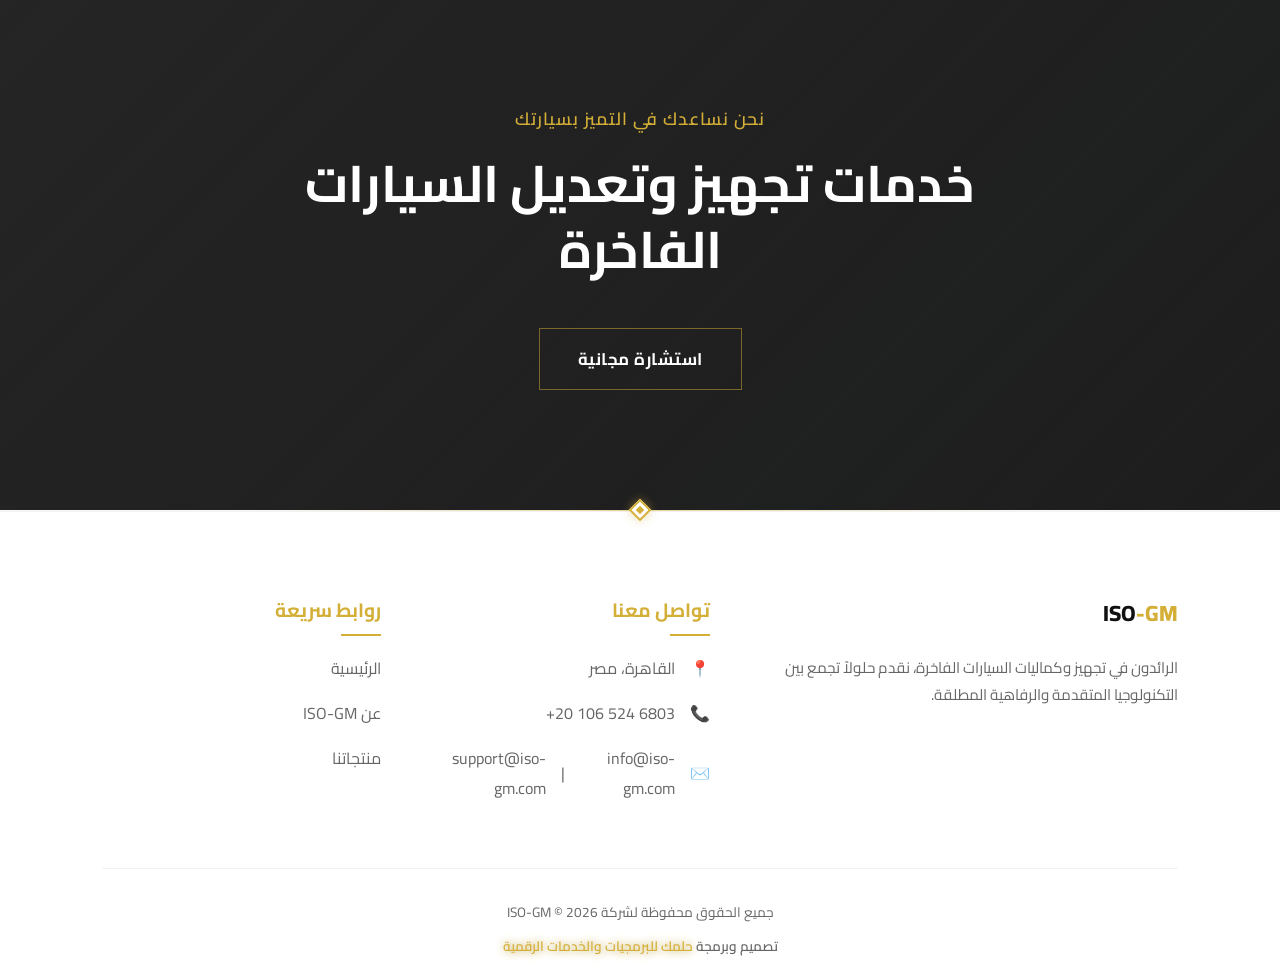
==== commit edb71fd0: "Add files via upload" ====
--- a/index.html
+++ b/index.html
@@ -152,7 +152,7 @@
           </div>
           <h3>عن ISO-GM</h3>
           <p>
-            نؤمن بأن كل سيارة لها شخصية فريدة، لذا يقدم المهندس جلسات استشارية
+            نؤمن بأن كل سيارة لها شخصية فريدة، لذا يقدم فريق الدعم الفني لISO-GM جلسات استشارية
             متخصصة لمساعدتكم في اختيار أفضل التجهيزات التي تناسب احتياجاتكم بدقة
             واحترافية.
           </p>
